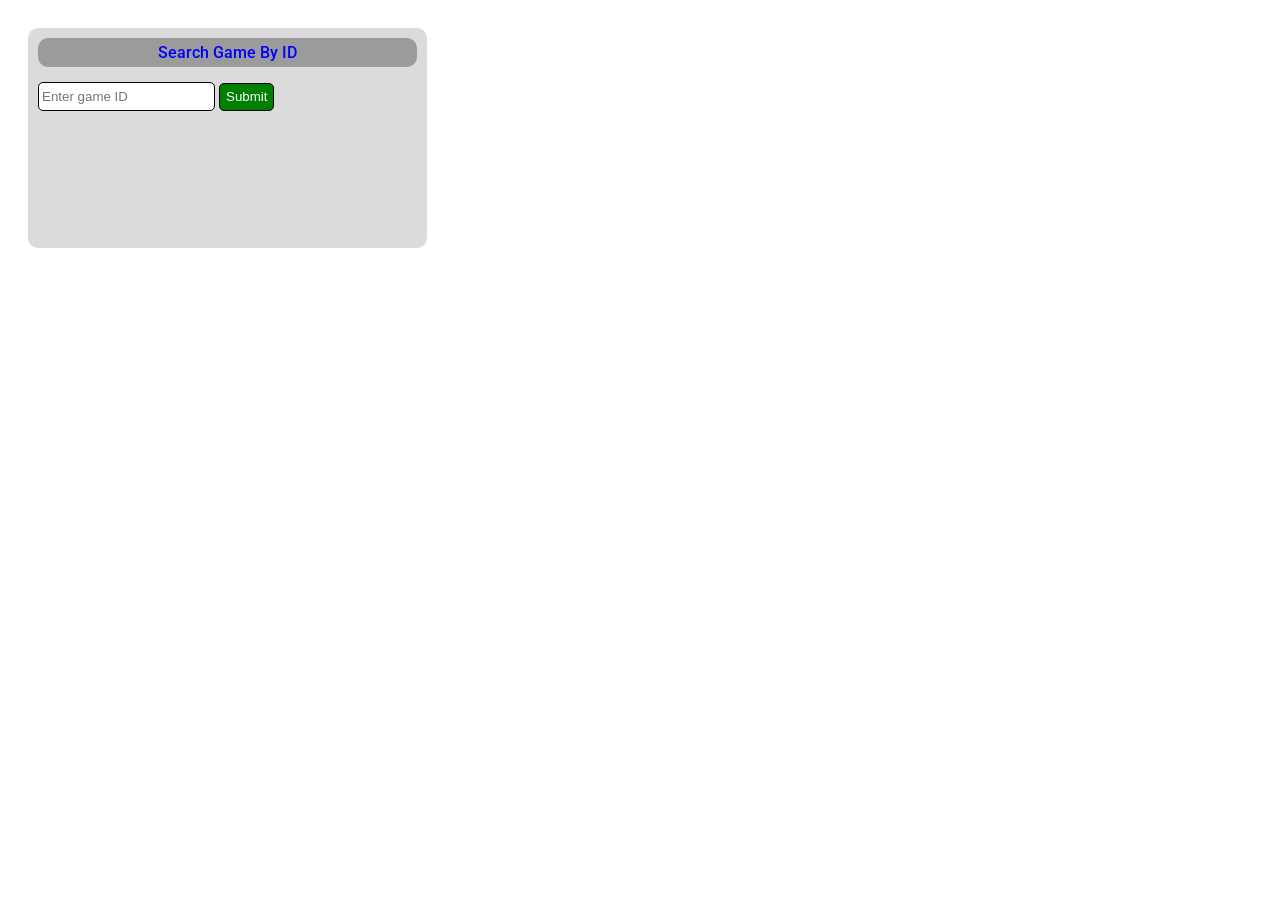
==== src/main/resources/static/apiTest.html @ af61cccd "created api javascript files and a simple frontend to test the GET method" ====
<!DOCTYPE html>

<html>
    <head>
        <title>Gameshelf Home Page</title>
        <link rel = 'stylesheet' href="styles/api-test.css">
        <link rel="preconnect" href="https://fonts.googleapis.com">
        <link rel="preconnect" href="https://fonts.gstatic.com" crossorigin>
        <link href="https://fonts.googleapis.com/css2?family=Roboto:ital,wght@0,100..900;1,100..900&display=swap" rel="stylesheet">
        

    </head>
    <body>
        <div id = "game-input-output">
            <form id = 'get-game-input'>
                <label id = 'get-game-input-label' for="game-id-input">Search Game By ID</label>
                <div class="field-button-row">
                    <input id = 'game-id-input' placeholder="Enter game ID">
                    <button id = 'get-game-button'>Submit</button>
                </div>
                <div id = 'get-game-output'>
            
                </div>
            </form>

        </div>

        

        <script type = "module" src = "scripts/apiTest.js"></script>
    </body>
</html>
---- src/main/resources/static/styles/api-test.css ----
@import url('https://fonts.googleapis.com/css2?family=Roboto:ital,wght@0,100..900;1,100..900&display=swap');


body{
    font-family : 'Roboto';
    font-weight: 500;
}

#game-input-output{

    display:flex;
    flex-direction: row;
    align-items: left;
    justify-content: left;
    gap:1rem;
}
#get-game-input{
    width: 30%;
    max-width: 400px;
    background-color: rgb(219, 219, 219);
    margin:20px;
    padding:10px;
    height:200px;
    border-radius: 10px;
    border: 5px;
    border-color: black;
    display:flex;
    flex-direction: column;
    text-align: center;
    text-justify: center;
}

#get-game-input-label{
    width: 100%;
    background-color: rgb(155, 155, 155);
    border-radius: 10px;
    padding-top: 5px;
    padding-bottom:5px;
    color:blue;
    margin-bottom: 15px;
}

.field-button-row{
    text-align: left;
}

#game-id-input{
    height:25px;
    border-radius: 5px;
    outline:none;
    border: 1px solid black;
    padding-left:3px;
    padding-right:3px;
}

#get-game-button{
    height: 28px;
    background-color: green;
    color:white;
    border-radius:5px;
    cursor: pointer;
    border: 1px solid black;
}

#get-game-button:hover{
    filter: brightness(120%);
}

#get-game-output{
    width:98%;
    padding-top: 10px;
    padding-bottom: 10px;
    padding-right:1%;
    padding-left:1%;
    margin-top:5px;
    text-justify: left;
    text-align: left;
}
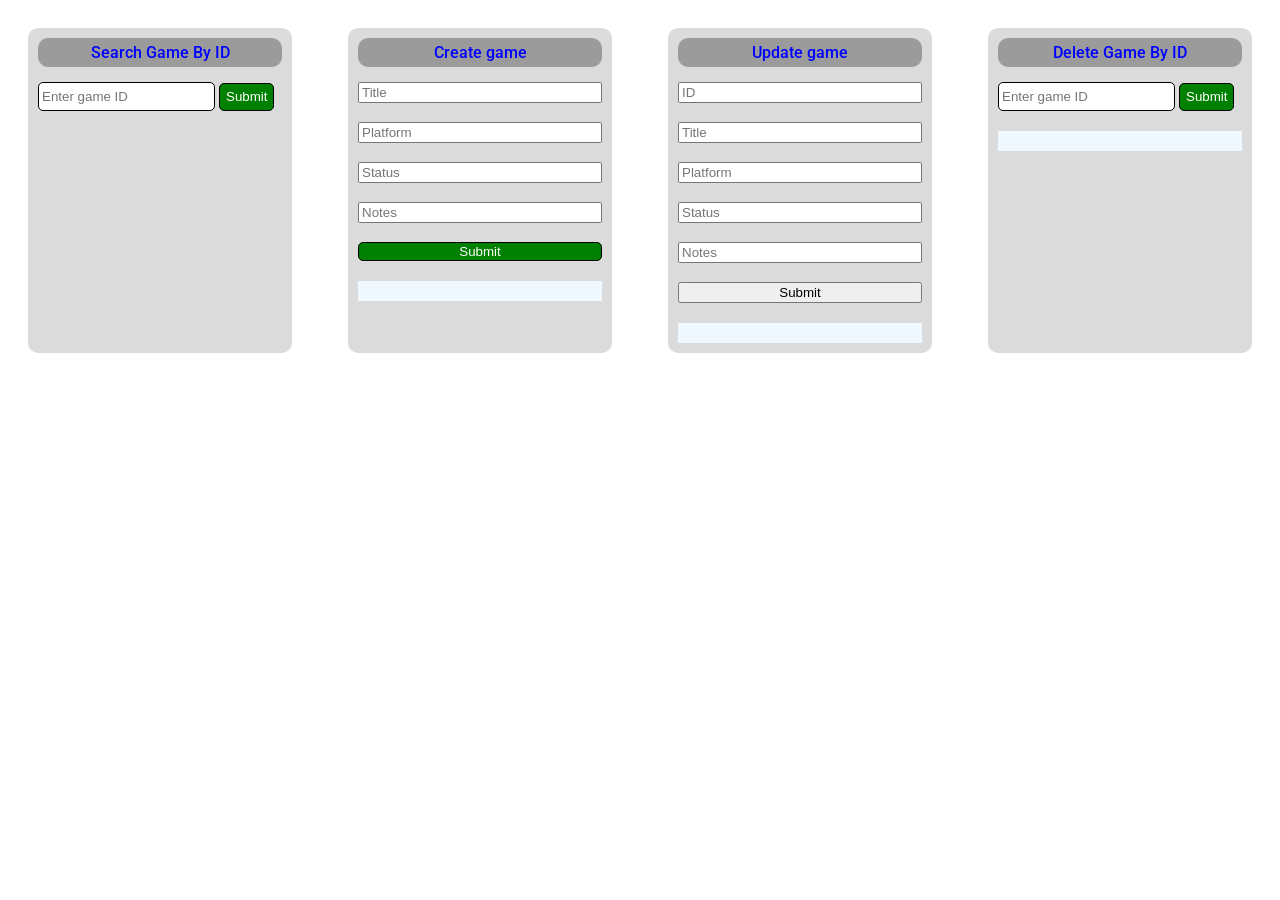
==== commit c2ff4cd9: "added apiTest.html to do basic testing for API functions" ====
--- a/src/main/resources/static/apiTest.html
+++ b/src/main/resources/static/apiTest.html
@@ -11,14 +11,48 @@
 
     </head>
     <body>
-        <div id = "game-input-output">
-            <form id = 'get-game-input'>
-                <label id = 'get-game-input-label' for="game-id-input">Search Game By ID</label>
+        <div class = "game-input-output">
+            <form id = 'get-game-input' class = 'api-panel'>
+                <label id = 'get-game-input-label' class = 'api-panel-label' for="game-id-input">Search Game By ID</label>
                 <div class="field-button-row">
                     <input id = 'game-id-input' placeholder="Enter game ID">
                     <button id = 'get-game-button'>Submit</button>
                 </div>
                 <div id = 'get-game-output'>
+            
+                </div>
+            </form>
+
+            <form id = 'create-game' class = 'api-panel'>
+                <div id = 'create-game-header' class = 'api-panel-label'>Create game</div>
+                <input id="create-game-title" class = 'create=game-field' placeholder = 'Title'><br>
+                <input id="create-game-platform" class = 'create=game-field' placeholder = 'Platform'><br>
+                <input id="create-game-status" class = 'create=game-field' placeholder = 'Status'><br>
+                <input id="create-game-notes" class = 'create=game-field' placeholder = 'Notes'><br>
+                <button id = 'create-game-button'>Submit</button>
+                <div id = 'create-game-output' class = 'api-output'></div>
+
+            </form>
+
+            <form id = 'update-game' class = 'api-panel'>
+                <div id = 'update-game-header' class = 'api-panel-label'>Update game</div>
+                <input id="update-game-id" class = 'create=game-field' placeholder = 'ID'><br>
+                <input id="update-game-title" class = 'create=game-field' placeholder = 'Title'><br>
+                <input id="update-game-platform" class = 'create=game-field' placeholder = 'Platform'><br>
+                <input id="update-game-status" class = 'create=game-field' placeholder = 'Status'><br>
+                <input id="update-game-notes" class = 'create=game-field' placeholder = 'Notes'><br>
+                <button id = 'update-game-button'>Submit</button>
+                <div id = 'update-game-output' class = 'api-output'></div>
+
+            </form>
+
+            <form id = 'delete-game' class = 'api-panel'>
+                <label id = 'delete-game-input-label' class = 'api-panel-label' for="game-id-input">Delete Game By ID</label>
+                <div class="field-button-row">
+                    <input id = 'game-id-input-delete' placeholder="Enter game ID">
+                    <button id = 'delete-game-button'>Submit</button>
+                </div>
+                <div id = 'delete-game-output' class= 'api-output'>
             
                 </div>
             </form>
--- a/src/main/resources/static/styles/api-test.css
+++ b/src/main/resources/static/styles/api-test.css
@@ -7,7 +7,7 @@
     font-weight: 500;
 }
 
-#game-input-output{
+.game-input-output{
 
     display:flex;
     flex-direction: row;
@@ -15,13 +15,12 @@
     justify-content: left;
     gap:1rem;
 }
-#get-game-input{
+.api-panel{
     width: 30%;
     max-width: 400px;
     background-color: rgb(219, 219, 219);
     margin:20px;
     padding:10px;
-    height:200px;
     border-radius: 10px;
     border: 5px;
     border-color: black;
@@ -31,7 +30,7 @@
     text-justify: center;
 }
 
-#get-game-input-label{
+.api-panel-label{
     width: 100%;
     background-color: rgb(155, 155, 155);
     border-radius: 10px;
@@ -45,7 +44,7 @@
     text-align: left;
 }
 
-#game-id-input{
+#game-id-input, #game-id-input-delete{
     height:25px;
     border-radius: 5px;
     outline:none;
@@ -54,7 +53,7 @@
     padding-right:3px;
 }
 
-#get-game-button{
+#get-game-button, #delete-game-button{
     height: 28px;
     background-color: green;
     color:white;
@@ -76,4 +75,28 @@
     margin-top:5px;
     text-justify: left;
     text-align: left;
+}
+
+.create-game-field{
+    border-radius: 5px;
+    margin:2px;
+}
+
+#create-game-button{
+    background-color: green;
+    color:white;
+    border-radius: 5px;
+    cursor: pointer;
+    border: 1px solid black;
+
+}
+
+#create-game-button:hover{
+    filter: brightness(120%);
+}
+
+.api-output{
+    height:20px;
+    background-color: aliceblue;
+    margin-top: 20px;
 }
